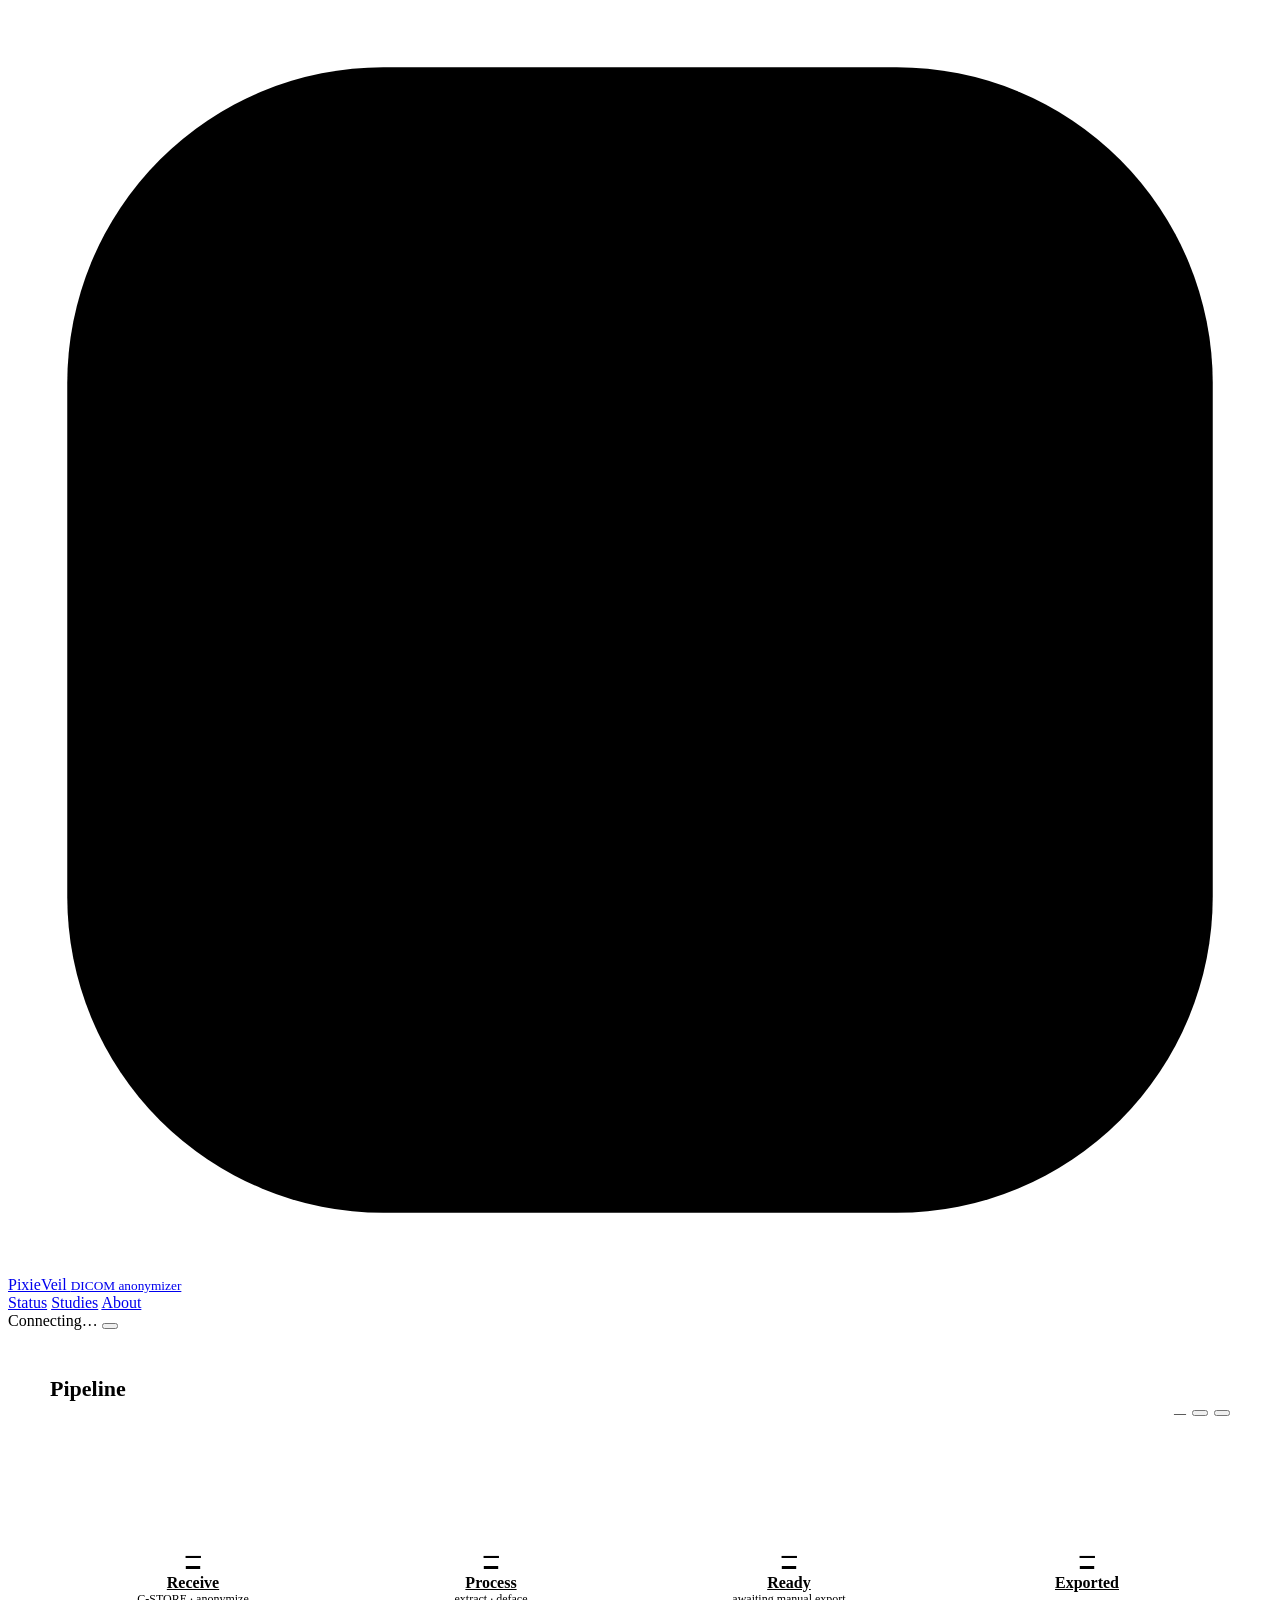
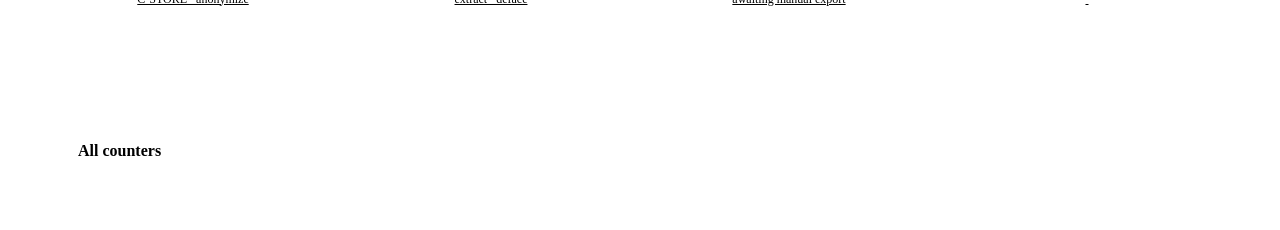
==== pixieveil/dashboard/templates/index.html @ ddfdfcb4 "Flag head studies as defacing_disabled when defacing is off With defacing disabled, head scans were " ====
<!DOCTYPE html>
<html lang="en">
<head>
    <meta charset="UTF-8">
    <meta name="viewport" content="width=device-width, initial-scale=1.0">
    <title>PixieVeil · Status</title>
    <script>
        try { document.documentElement.dataset.theme = localStorage.getItem('pixieveil_theme') || 'dark'; }
        catch (_e) { document.documentElement.dataset.theme = 'dark'; }
    </script>
    <link rel="icon" href="data:image/svg+xml,%3Csvg xmlns='http://www.w3.org/2000/svg' viewBox='0 0 32 32'%3E%3Crect x='1' y='1' width='30' height='30' rx='8' fill='%23151b22' stroke='%233cc8c0' stroke-width='2'/%3E%3Cg fill='%233cc8c0'%3E%3Crect x='8' y='8' width='4' height='4' rx='1'/%3E%3Crect x='14' y='8' width='4' height='4' rx='1' opacity='.6'/%3E%3Crect x='8' y='14' width='4' height='4' rx='1' opacity='.6'/%3E%3Crect x='20' y='8' width='4' height='4' rx='1' opacity='.3'/%3E%3Crect x='14' y='14' width='4' height='4' rx='1' opacity='.3'/%3E%3Crect x='8' y='20' width='4' height='4' rx='1' opacity='.3'/%3E%3C/g%3E%3C/svg%3E">
    <link rel="stylesheet" href="/static/theme.css">
    <style>
        .page { max-width: 1180px; margin: 0 auto; padding: 28px 20px 48px; display: flex; flex-direction: column; gap: 20px; }

        .hero { display: flex; align-items: flex-end; gap: 16px; flex-wrap: wrap; }
        .hero h1 { font-size: 22px; }
        .hero .meta { display: flex; gap: 8px; flex-wrap: wrap; margin-top: 8px; }
        .hero .spacer { flex: 1; }
        .refresh-ctl { display: flex; align-items: center; gap: 6px; color: var(--text-faint); font-size: 12px; }

        /* ------------------------------------------------ pipeline */
        .pipeline { padding: 26px 22px 22px; }
        .stages { display: grid; grid-template-columns: 1fr 56px 1fr 56px 1fr 56px 1fr; align-items: start; }
        .stage {
            display: flex; flex-direction: column; align-items: center; text-align: center; gap: 4px;
            padding: 6px 4px; border-radius: var(--radius); color: inherit;
        }
        a.stage:hover { background: var(--hover); color: inherit; }
        .stage-ring {
            position: relative; width: 52px; height: 52px; margin-bottom: 8px;
            display: grid; place-items: center; border-radius: 50%;
            border: 1.5px solid var(--border-strong); background: var(--raised); color: var(--text-dim);
            transition: border-color 0.3s, color 0.3s, background 0.3s;
        }
        .stage-ring svg { width: 22px; height: 22px; }
        .stage.is-active .stage-ring { border-color: var(--busy); color: var(--busy); background: var(--busy-soft); }
        .stage.is-active .stage-ring::after {
            content: ""; position: absolute; inset: -6px; border-radius: 50%;
            border: 1.5px solid var(--busy); opacity: 0; animation: ripple 1.8s ease-out infinite;
        }
        .stage.tone-ok .stage-ring { border-color: var(--ok); color: var(--ok); background: var(--ok-soft); }
        @keyframes ripple { 0% { opacity: 0.7; transform: scale(0.9); } 100% { opacity: 0; transform: scale(1.35); } }
        .stage-ring { order: 0; } .stage-count { order: 1; } .stage-text { order: 2; } .stage-extra { order: 3; }
        .stage-count { font-size: 30px; font-weight: 650; line-height: 1.1; letter-spacing: -0.02em; }
        .stage-count.zero { color: var(--text-faint); }
        .stage-label { font-weight: 600; }
        .stage-sub { font-size: 12px; color: var(--text-faint); min-height: 18px; }
        .stage-state { font-size: 11.5px; font-weight: 600; color: var(--busy); min-height: 18px; }
        .stage-extra { margin-top: 6px; min-height: 22px; }

        .flow { position: relative; height: 2px; margin-top: 26px; background: var(--border-strong); border-radius: 2px; overflow: hidden; }
        .flow.is-active {
            background: repeating-linear-gradient(90deg, var(--busy) 0 8px, transparent 8px 14px);
            background-size: 28px 2px; animation: flow 0.8s linear infinite;
        }
        @keyframes flow { to { background-position: 28px 0; } }

        /* ------------------------------------------------ callouts */
        .callouts { display: grid; gap: 10px; grid-template-columns: repeat(auto-fit, minmax(260px, 1fr)); }
        .callouts:empty { display: none; }
        a.callout { color: var(--text-dim); transition: transform 0.12s, border-color 0.12s; }
        a.callout:hover { transform: translateY(-1px); border-color: var(--border-strong); color: var(--text-dim); }
        .callout .go { margin-left: auto; align-self: center; opacity: 0.6; }
        .callout.ok svg { color: var(--ok); }

        /* ------------------------------------------------ KPIs */
        .kpis { display: grid; gap: 12px; grid-template-columns: repeat(5, minmax(0, 1fr)); }
        .kpi { padding: 16px 18px; }
        .kpi .k-label { font-size: 12px; font-weight: 600; color: var(--text-dim); }
        .kpi .k-value { font-size: 26px; font-weight: 650; letter-spacing: -0.02em; margin: 6px 0 2px; }
        .kpi .k-sub { font-size: 12px; color: var(--text-faint); white-space: nowrap; overflow: hidden; text-overflow: ellipsis; }
        .kpi.alert .k-value { color: var(--bad); }

        /* ------------------------------------------------ counters drawer */
        details.drawer > summary {
            list-style: none; cursor: pointer; display: flex; align-items: center; gap: 10px;
            padding: 14px 18px; font-weight: 600; color: var(--text-dim);
        }
        details.drawer > summary::-webkit-details-marker { display: none; }
        details.drawer > summary svg { width: 16px; height: 16px; transition: transform 0.15s; }
        details.drawer[open] > summary svg { transform: rotate(90deg); }
        details.drawer > summary:hover { color: var(--text); }
        .details-grid {
            display: grid; gap: 22px 28px; padding: 4px 18px 20px;
            grid-template-columns: repeat(auto-fill, minmax(200px, 1fr));
        }
        .details-grid h4 { font-size: 11px; text-transform: uppercase; letter-spacing: 0.06em; color: var(--text-faint); margin-bottom: 6px; }
        .kv { display: flex; justify-content: space-between; gap: 12px; padding: 5px 0; border-bottom: 1px dashed var(--border); font-size: 13px; }
        .kv:last-child { border-bottom: 0; }
        .kv span:first-child { color: var(--text-dim); }

        @media (max-width: 900px) {
            .kpis { grid-template-columns: repeat(2, minmax(0, 1fr)); }
            .stages { grid-template-columns: 1fr; gap: 6px; }
            .stage { flex-direction: row; text-align: left; gap: 14px; flex-wrap: wrap; }
            .stage-ring { margin: 0; }
            .stage-count { order: 3; margin-left: auto; }
            .flow { width: 2px; height: 16px; margin: 0 0 0 31px; }
            .flow.is-active { background: repeating-linear-gradient(180deg, var(--busy) 0 6px, transparent 6px 10px); background-size: 2px 20px; animation: none; }
            .stage-text { display: flex; flex-direction: column; }
        }
        @media (max-width: 560px) {
            .topbar .brand small, .conn .label { display: none; }
            .topbar { gap: 12px; }
        }
    </style>
</head>
<body>
    <header class="topbar">
        <a class="brand" href="/">
            <svg viewBox="0 0 32 32" aria-hidden="true"><rect x="1.5" y="1.5" width="29" height="29" rx="8" fill="var(--accent-soft)" stroke="var(--accent)" stroke-width="1.5"/><g fill="var(--accent)"><rect x="8" y="8" width="4" height="4" rx="1"/><rect x="14" y="8" width="4" height="4" rx="1" opacity=".6"/><rect x="8" y="14" width="4" height="4" rx="1" opacity=".6"/><rect x="20" y="8" width="4" height="4" rx="1" opacity=".3"/><rect x="14" y="14" width="4" height="4" rx="1" opacity=".3"/><rect x="8" y="20" width="4" height="4" rx="1" opacity=".3"/></g><path d="M8 25.5C14 24 21 18 25 8" stroke="var(--accent)" stroke-width="1.6" fill="none" stroke-linecap="round"/></svg>
            <span>PixieVeil <small>DICOM anonymizer</small></span>
        </a>
        <nav class="nav">
            <a href="/" aria-current="page">Status</a>
            <a href="/studies">Studies<span class="count" id="nav-needs" hidden></span></a>
            <a href="/about">About</a>
        </nav>
        <div class="spacer"></div>
        <span class="conn" id="conn"><span class="dot"></span><span class="label">Connecting…</span></span>
        <button type="button" class="btn btn-ghost btn-icon" data-theme-toggle></button>
    </header>

    <main class="page">
        <section class="hero">
            <div>
                <h1>Pipeline</h1>
                <div class="meta" id="meta"><span class="skeleton" style="width:220px"></span></div>
            </div>
            <div class="spacer"></div>
            <div class="refresh-ctl">
                <span id="updated">—</span>
                <button type="button" class="btn btn-ghost btn-icon btn-sm" id="btn-pause" title="Pause auto-refresh"></button>
                <button type="button" class="btn btn-ghost btn-icon btn-sm" id="btn-refresh" title="Refresh now"></button>
            </div>
        </section>

        <section class="card pipeline" aria-label="Processing pipeline">
            <div class="stages">
                <a class="stage" id="st-receive" href="/studies?filter=progress">
                    <div class="stage-ring" data-icon="inbox"></div>
                    <div class="stage-text">
                        <div class="stage-label">Receive</div>
                        <div class="stage-sub">C-STORE · anonymize</div>
                        <div class="stage-state"></div>
                    </div>
                    <div class="stage-count num">–</div>
                </a>
                <div class="flow" id="fl-1"></div>
                <a class="stage" id="st-process" href="/studies?filter=progress">
                    <div class="stage-ring" data-icon="redo"></div>
                    <div class="stage-text">
                        <div class="stage-label">Process</div>
                        <div class="stage-sub">extract · deface</div>
                        <div class="stage-state"></div>
                    </div>
                    <div class="stage-count num">–</div>
                    <div class="stage-extra"></div>
                </a>
                <div class="flow" id="fl-2"></div>
                <a class="stage" id="st-ready" href="/studies?filter=ready">
                    <div class="stage-ring" data-icon="check"></div>
                    <div class="stage-text">
                        <div class="stage-label">Ready</div>
                        <div class="stage-sub">awaiting manual export</div>
                        <div class="stage-state"></div>
                    </div>
                    <div class="stage-count num">–</div>
                </a>
                <div class="flow" id="fl-3"></div>
                <a class="stage" id="st-exported" href="/studies?filter=exported">
                    <div class="stage-ring" data-icon="send"></div>
                    <div class="stage-text">
                        <div class="stage-label">Exported</div>
                        <div class="stage-sub">&nbsp;</div>
                        <div class="stage-state"></div>
                    </div>
                    <div class="stage-count num">–</div>
                </a>
            </div>
        </section>

        <section class="callouts" id="callouts" aria-live="polite"></section>

        <section class="kpis" id="kpis"></section>

        <details class="card drawer" id="drawer">
            <summary><span data-icon="chevron"></span>All counters</summary>
            <div class="details-grid" id="details"></div>
        </details>
    </main>

    <script src="/static/common.js"></script>
    <script>
        'use strict';
        const { esc, fmtInt, icon } = PV;
        let lastOk = 0;
        let tick = 0;
        let studies = null;

        document.querySelectorAll('[data-icon]').forEach(el => { el.innerHTML = icon(el.dataset.icon); });
        document.getElementById('btn-refresh').innerHTML = icon('refresh');

        function setStage(id, { count, active, sub, state, tone, extra }) {
            const el = document.getElementById(id);
            el.classList.toggle('is-active', !!active);
            el.classList.toggle('tone-ok', tone === 'ok' && !active);
            const c = el.querySelector('.stage-count');
            c.textContent = fmtInt(count);
            c.classList.toggle('zero', !count);
            if (sub !== undefined) el.querySelector('.stage-sub').textContent = sub;
            el.querySelector('.stage-state').textContent = active ? (state || 'working…') : '';
            const ex = el.querySelector('.stage-extra');
            if (ex) ex.innerHTML = extra || '';
        }

        function renderPipeline(data) {
            const a = data.pipeline.active || {};
            const sc = data.pipeline.status_counts || {};
            const caps = data.capabilities || {};
            setStage('st-receive', { count: sc.receiving, active: a.receiving, state: 'receiving images' });
            setStage('st-process', {
                count: (sc.complete || 0) + (sc.defacing || 0),
                active: a.waiting || a.defacing,
                state: a.defacing ? 'defacing' : 'extracting',
                sub: data.defacing_enabled ? 'extract · deface' : 'extract · defacing off',
                extra: (sc.defacing_failed
                    ? `<span class="pill bad">${sc.defacing_failed} deface failed</span>` : '')
                    + (sc.defacing_disabled
                    ? `<span class="pill bad">${sc.defacing_disabled} defacing disabled</span>` : ''),
            });
            setStage('st-ready', { count: sc.ready, tone: sc.ready ? 'ok' : '' });
            const targets = [caps.dicom && 'DICOM', caps.http && 'HTTP'].filter(Boolean);
            setStage('st-exported', {
                count: sc.archived, active: a.exporting, state: 'sending',
                sub: targets.length ? `via ${targets.join(' · ')}` : 'no export target set',
            });
            document.getElementById('fl-1').classList.toggle('is-active', !!a.receiving);
            document.getElementById('fl-2').classList.toggle('is-active', !!(a.waiting || a.defacing));
            document.getElementById('fl-3').classList.toggle('is-active', !!a.exporting);

            const meta = document.getElementById('meta');
            meta.innerHTML = [
                `<span class="pill ok">Running · up ${esc(PV.fmtDuration(data.uptime_s))}</span>`,
                data.defacing_enabled
                    ? '<span class="pill plain">Defacing on</span>'
                    : '<span class="pill plain dim">Defacing off</span>',
                caps.dicom ? '<span class="pill plain">DICOM export</span>' : '',
                caps.http ? '<span class="pill plain">HTTP export</span>' : '',
            ].join('');
        }

        function renderKpis(kpis) {
            document.getElementById('kpis').innerHTML = kpis.map(k => `
                <div class="card kpi ${k.alert ? 'alert' : ''}">
                    <div class="k-label">${esc(k.label)}</div>
                    <div class="k-value num">${esc(fmtInt(k.value))}</div>
                    <div class="k-sub" title="${esc(k.sub)}">${esc(k.sub)}</div>
                </div>`).join('');
        }

        function renderDetails(groups) {
            document.getElementById('details').innerHTML = groups.map(g => `
                <div>
                    <h4>${esc(g.title)}</h4>
                    ${g.rows.map(([label, value]) =>
                        `<div class="kv"><span>${esc(label)}</span><span class="num">${esc(fmtInt(value))}</span></div>`
                    ).join('')}
                </div>`).join('');
        }

        function renderCallouts(stats) {
            const host = document.getElementById('callouts');
            const sc = (stats && stats.pipeline.status_counts) || {};
            const items = [];
            if (studies) {
                const needs = studies.filter(PV.needsInput).length;
                const nav = document.getElementById('nav-needs');
                nav.hidden = !needs;
                nav.textContent = needs;
                if (needs) {
                    items.push({ tone: 'warn', icon: 'edit', href: '/studies?filter=needs',
                        html: `<strong>${needs} ${needs === 1 ? 'study needs' : 'studies need'} data entry</strong><br>
                               Image quality, weight, indication or scanner ID still missing.` });
                }
            }
            if (sc.defacing_failed) {
                items.push({ tone: 'bad', icon: 'alert', href: '/studies?filter=failed',
                    html: `<strong>${sc.defacing_failed} defacing failed</strong><br>
                           Export is blocked; a restart retries the undefaced series.` });
            }
            if (sc.defacing_disabled) {
                items.push({ tone: 'bad', icon: 'alert', href: '/studies?filter=failed',
                    html: `<strong>${sc.defacing_disabled} head ${sc.defacing_disabled === 1 ? 'study' : 'studies'} not defaced (defacing disabled)</strong><br>
                           Export is blocked; enable defacing and restart to process them.` });
            }
            if (sc.ready) {
                items.push({ tone: '', icon: 'send', href: '/studies?filter=ready',
                    html: `<strong>${sc.ready} ready to export</strong><br>Nothing is sent automatically — review and send from Studies.` });
            }
            if (stats && !stats.capabilities.dicom && !stats.capabilities.http) {
                items.push({ tone: 'info', icon: 'info', href: null,
                    html: '<strong>No export target configured</strong><br>Set <span class="mono">remote_storage.dicom</span> or <span class="mono">.http</span> in settings.yaml.' });
            }
            if (!items.length && studies) {
                items.push({ tone: 'ok', icon: 'check', href: null,
                    html: '<strong>All clear</strong><br>No studies waiting on you.' });
            }
            host.innerHTML = items.map(it => {
                const tag = it.href ? 'a' : 'div';
                const href = it.href ? ` href="${it.href}"` : '';
                const go = it.href ? `<span class="go">${icon('chevron')}</span>` : '';
                return `<${tag} class="callout ${it.tone}"${href}>${icon(it.icon)}<div>${it.html}</div>${go}</${tag}>`;
            }).join('');
        }

        let lastStats = null;
        async function refresh() {
            try {
                const [stats, list] = await Promise.all([
                    PV.api('/stats'),
                    // The study list reads every exam sidecar — refresh it
                    // every third tick (15 s) instead of every 5 s.
                    tick % 3 === 0 ? PV.api('/api/studies') : Promise.resolve(null),
                ]);
                tick++;
                if (list) studies = list.studies || [];
                lastStats = stats;
                lastOk = Date.now();
                PV.setConn(true);
                renderPipeline(stats);
                renderKpis(stats.kpis);
                renderDetails(stats.details);
                renderCallouts(stats);
            } catch (err) {
                console.error(err);
                PV.setConn(false);
            }
            updateAgo();
        }

        function updateAgo() {
            document.getElementById('updated').textContent = lastOk ? `Updated ${PV.fmtAgo(Date.now() - lastOk)}` : '—';
        }
        setInterval(updateAgo, 1000);

        const poller = PV.poll(refresh, 5000);
        const pauseBtn = document.getElementById('btn-pause');
        const drawPause = () => {
            pauseBtn.innerHTML = icon(poller.paused ? 'play' : 'pause');
            pauseBtn.title = poller.paused ? 'Resume auto-refresh' : 'Pause auto-refresh';
        };
        drawPause();
        pauseBtn.addEventListener('click', () => { poller.paused ? poller.resume() : poller.pause(); drawPause(); });
        document.getElementById('btn-refresh').addEventListener('click', () => { tick = 0; poller.now(); });

        // Remember whether the counters drawer was left open.
        const drawer = document.getElementById('drawer');
        try { drawer.open = localStorage.getItem('pixieveil_drawer') === '1'; } catch (_e) { /* ignore */ }
        drawer.addEventListener('toggle', () => {
            try { localStorage.setItem('pixieveil_drawer', drawer.open ? '1' : '0'); } catch (_e) { /* ignore */ }
        });
    </script>
</body>
</html>
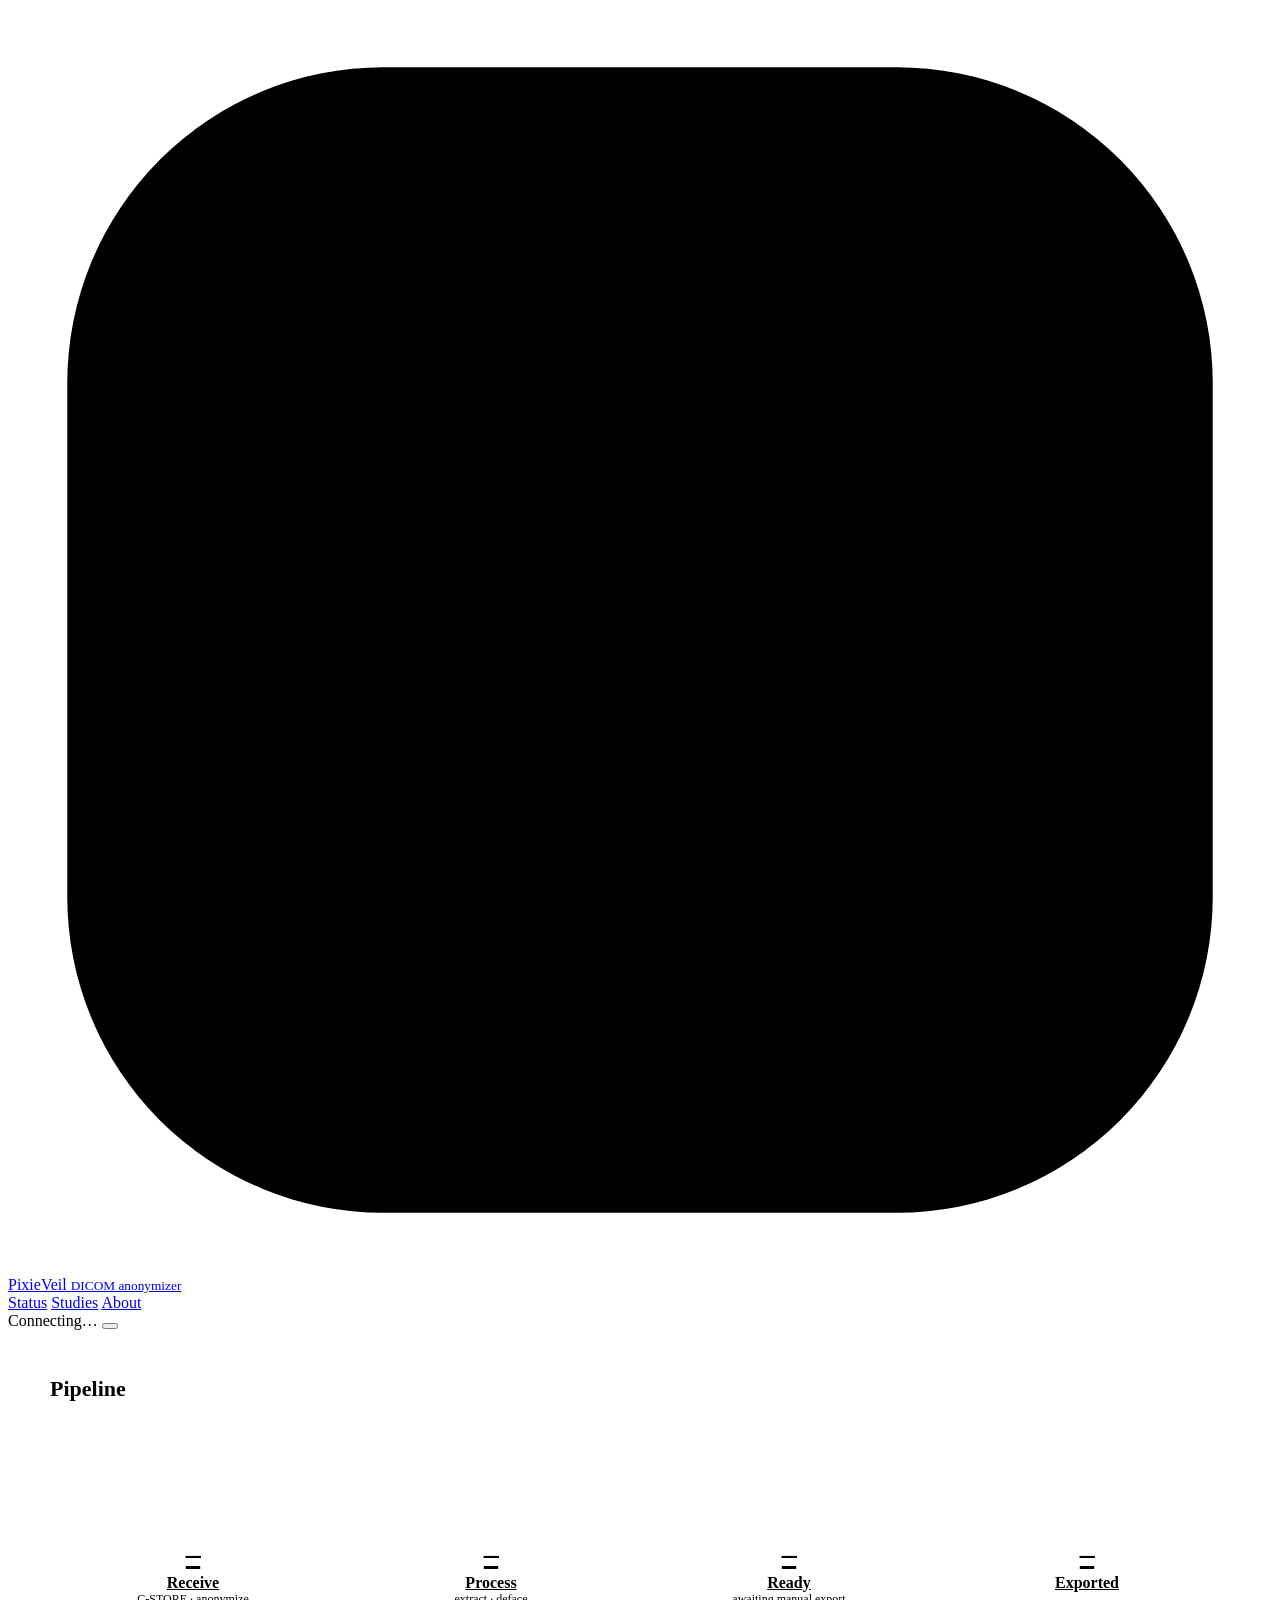
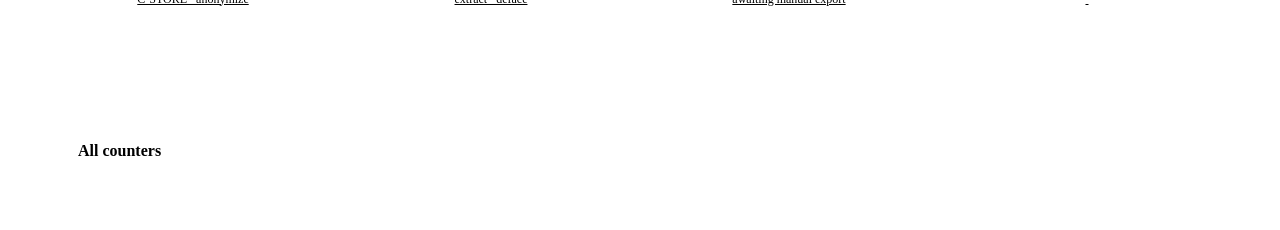
==== commit a03e6839: "Dashboard: drop manual refresh controls now that updates are live Remove the "Updated Xs ago" timest" ====
--- a/pixieveil/dashboard/templates/index.html
+++ b/pixieveil/dashboard/templates/index.html
@@ -17,7 +17,6 @@
         .hero h1 { font-size: 22px; }
         .hero .meta { display: flex; gap: 8px; flex-wrap: wrap; margin-top: 8px; }
         .hero .spacer { flex: 1; }
-        .refresh-ctl { display: flex; align-items: center; gap: 6px; color: var(--text-faint); font-size: 12px; }
 
         /* ------------------------------------------------ pipeline */
         .pipeline { padding: 26px 22px 22px; }
@@ -127,12 +126,6 @@
             <div>
                 <h1>Pipeline</h1>
                 <div class="meta" id="meta"><span class="skeleton" style="width:220px"></span></div>
-            </div>
-            <div class="spacer"></div>
-            <div class="refresh-ctl">
-                <span id="updated">—</span>
-                <button type="button" class="btn btn-ghost btn-icon btn-sm" id="btn-pause" title="Pause auto-refresh"></button>
-                <button type="button" class="btn btn-ghost btn-icon btn-sm" id="btn-refresh" title="Refresh now"></button>
             </div>
         </section>
 
@@ -195,12 +188,11 @@
     <script>
         'use strict';
         const { esc, fmtInt, icon } = PV;
-        let lastOk = 0;
         let tick = 0;
+        let live = null;   // PV.live() handle, set below
         let studies = null;
 
         document.querySelectorAll('[data-icon]').forEach(el => { el.innerHTML = icon(el.dataset.icon); });
-        document.getElementById('btn-refresh').innerHTML = icon('refresh');
 
         function setStage(id, { count, active, sub, state, tone, extra }) {
             const el = document.getElementById(id);
@@ -231,7 +223,7 @@
                     ? `<span class="pill bad">${sc.defacing_disabled} defacing disabled</span>` : ''),
             });
             setStage('st-ready', { count: sc.ready, tone: sc.ready ? 'ok' : '' });
-            const targets = [caps.dicom && 'DICOM', caps.http && 'HTTP'].filter(Boolean);
+            const targets = [caps.dicom && 'DICOM', caps.http && 'HTTP', caps.rhythm && 'RHYTHM'].filter(Boolean);
             setStage('st-exported', {
                 count: sc.archived, active: a.exporting, state: 'sending',
                 sub: targets.length ? `via ${targets.join(' · ')}` : 'no export target set',
@@ -248,6 +240,7 @@
                     : '<span class="pill plain dim">Defacing off</span>',
                 caps.dicom ? '<span class="pill plain">DICOM export</span>' : '',
                 caps.http ? '<span class="pill plain">HTTP export</span>' : '',
+                caps.rhythm ? '<span class="pill plain">RHYTHM export</span>' : '',
             ].join('');
         }
 
@@ -299,7 +292,7 @@
                 items.push({ tone: '', icon: 'send', href: '/studies?filter=ready',
                     html: `<strong>${sc.ready} ready to export</strong><br>Nothing is sent automatically — review and send from Studies.` });
             }
-            if (stats && !stats.capabilities.dicom && !stats.capabilities.http) {
+            if (stats && !stats.capabilities.dicom && !stats.capabilities.http && !stats.capabilities.rhythm) {
                 items.push({ tone: 'info', icon: 'info', href: null,
                     html: '<strong>No export target configured</strong><br>Set <span class="mono">remote_storage.dicom</span> or <span class="mono">.http</span> in settings.yaml.' });
             }
@@ -316,19 +309,21 @@
         }
 
         let lastStats = null;
-        async function refresh() {
+        // withStudies: also refetch the study list. It reads every exam
+        // sidecar, so plain polls only do it every third tick; live
+        // study/exam events always do.
+        async function refresh(withStudies) {
             try {
                 const [stats, list] = await Promise.all([
                     PV.api('/stats'),
-                    // The study list reads every exam sidecar — refresh it
-                    // every third tick (15 s) instead of every 5 s.
-                    tick % 3 === 0 ? PV.api('/api/studies') : Promise.resolve(null),
+                    withStudies || tick % 3 === 0 ? PV.api('/api/studies') : Promise.resolve(null),
                 ]);
                 tick++;
                 if (list) studies = list.studies || [];
                 lastStats = stats;
-                lastOk = Date.now();
-                PV.setConn(true);
+                // With SSE the stream owns the indicator; plain polling only
+                // claims "connected" when there's no live stream at all.
+                if (!live) PV.setConn(true);
                 renderPipeline(stats);
                 renderKpis(stats.kpis);
                 renderDetails(stats.details);
@@ -337,23 +332,21 @@
                 console.error(err);
                 PV.setConn(false);
             }
-            updateAgo();
-        }
-
-        function updateAgo() {
-            document.getElementById('updated').textContent = lastOk ? `Updated ${PV.fmtAgo(Date.now() - lastOk)}` : '—';
-        }
-        setInterval(updateAgo, 1000);
-
-        const poller = PV.poll(refresh, 5000);
-        const pauseBtn = document.getElementById('btn-pause');
-        const drawPause = () => {
-            pauseBtn.innerHTML = icon(poller.paused ? 'play' : 'pause');
-            pauseBtn.title = poller.paused ? 'Resume auto-refresh' : 'Pause auto-refresh';
-        };
-        drawPause();
-        pauseBtn.addEventListener('click', () => { poller.paused ? poller.resume() : poller.pause(); drawPause(); });
-        document.getElementById('btn-refresh').addEventListener('click', () => { tick = 0; poller.now(); });
+        }
+
+        const poller = PV.poll(() => refresh(false), 5000);
+        // Live updates: any study/counter change triggers one debounced
+        // refresh; polling drops to a 60 s safety net while connected.
+        let needStudies = false;
+        const flush = PV.debounce(() => { const w = needStudies; needStudies = false; refresh(w); }, 400);
+        const liveRefresh = withStudies => { needStudies = needStudies || withStudies; flush(); };
+        live = PV.live({
+            study: () => liveRefresh(true),
+            exam: () => liveRefresh(true),
+            counters: () => liveRefresh(false),
+            resync: () => liveRefresh(true),
+            state: ok => { poller.slow(ok); PV.setConn(ok, ok ? 'Live' : 'Reconnecting…'); if (ok) liveRefresh(true); },
+        });
 
         // Remember whether the counters drawer was left open.
         const drawer = document.getElementById('drawer');
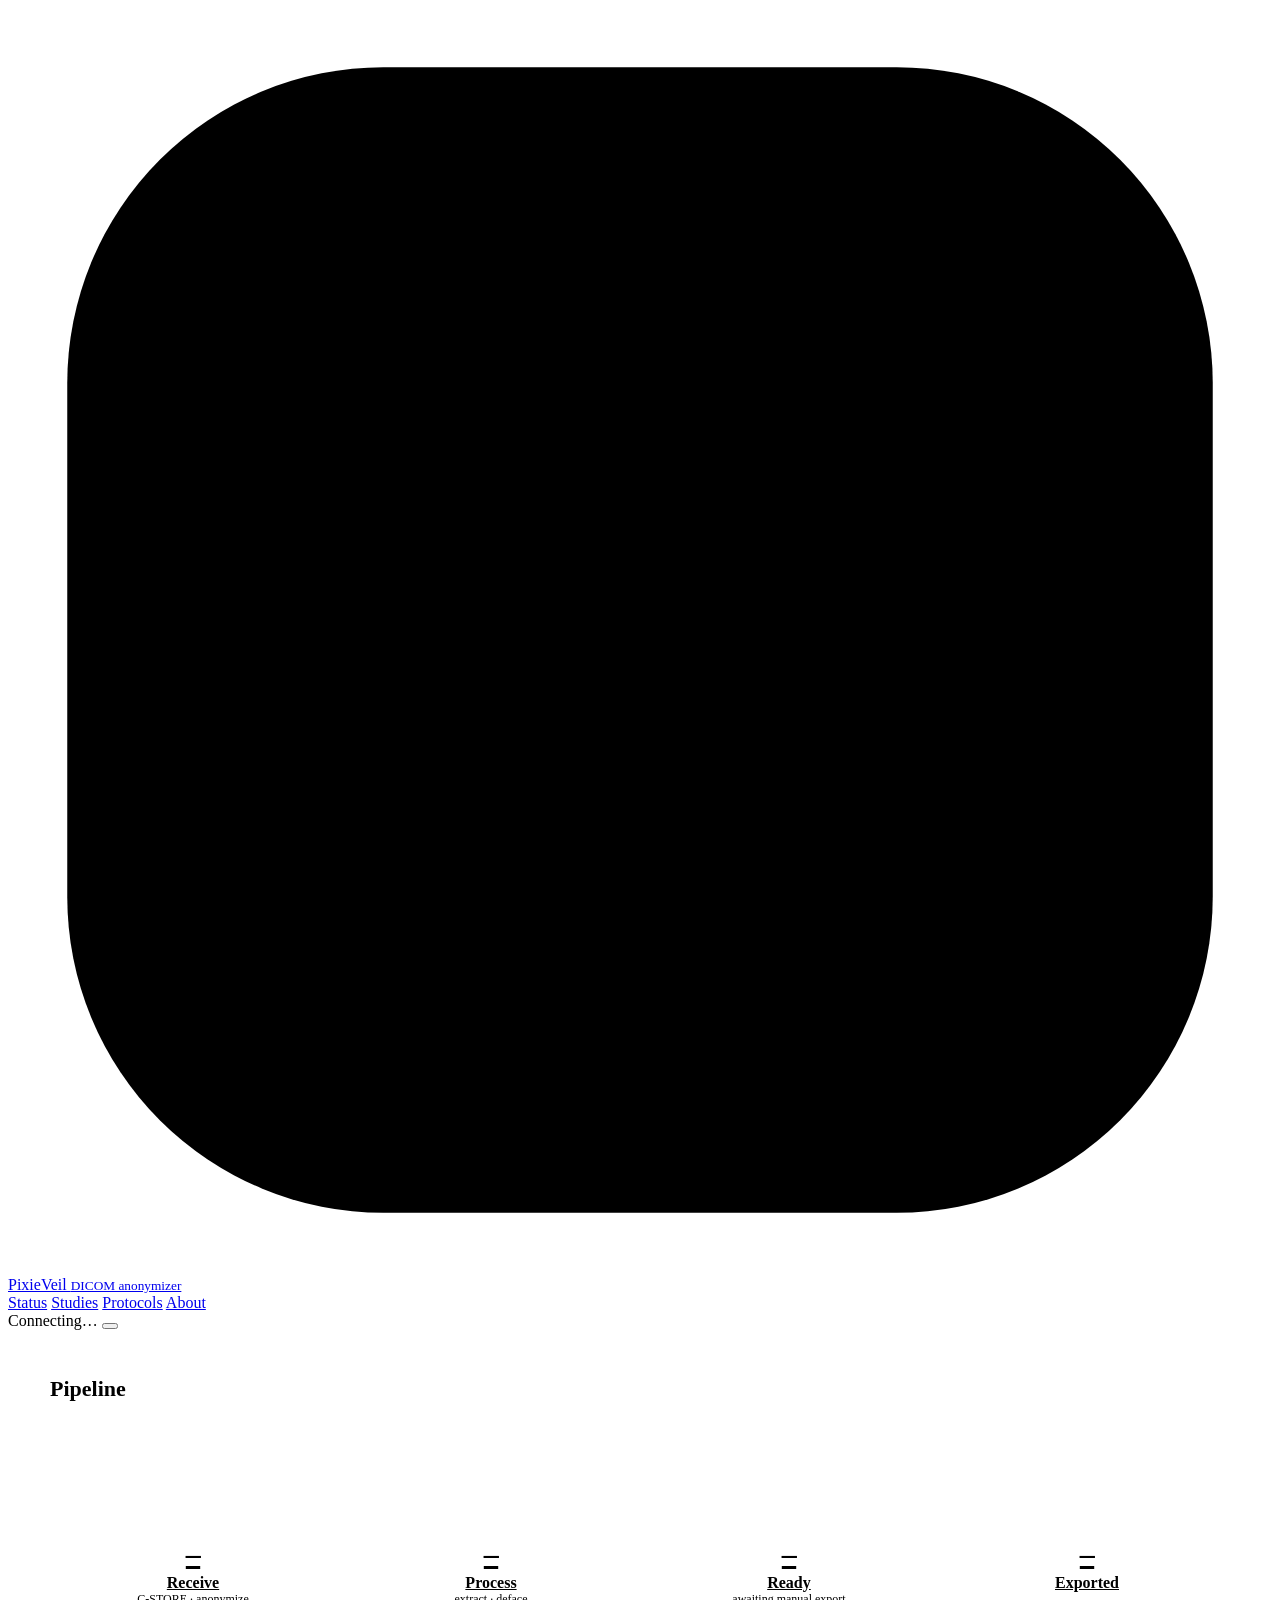
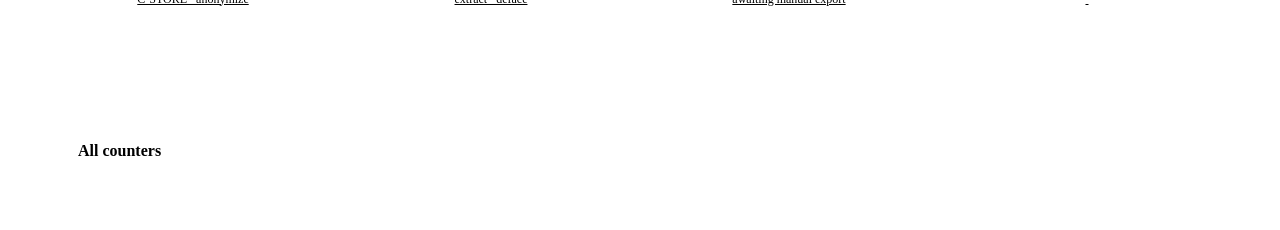
==== commit b2a302fc: "Protocols page: per-scanner protocol catalog with RHYTHM mapping Replace the three hand-edited looku" ====
--- a/pixieveil/dashboard/templates/index.html
+++ b/pixieveil/dashboard/templates/index.html
@@ -114,6 +114,7 @@
         <nav class="nav">
             <a href="/" aria-current="page">Status</a>
             <a href="/studies">Studies<span class="count" id="nav-needs" hidden></span></a>
+            <a href="/protocols">Protocols</a>
             <a href="/about">About</a>
         </nav>
         <div class="spacer"></div>
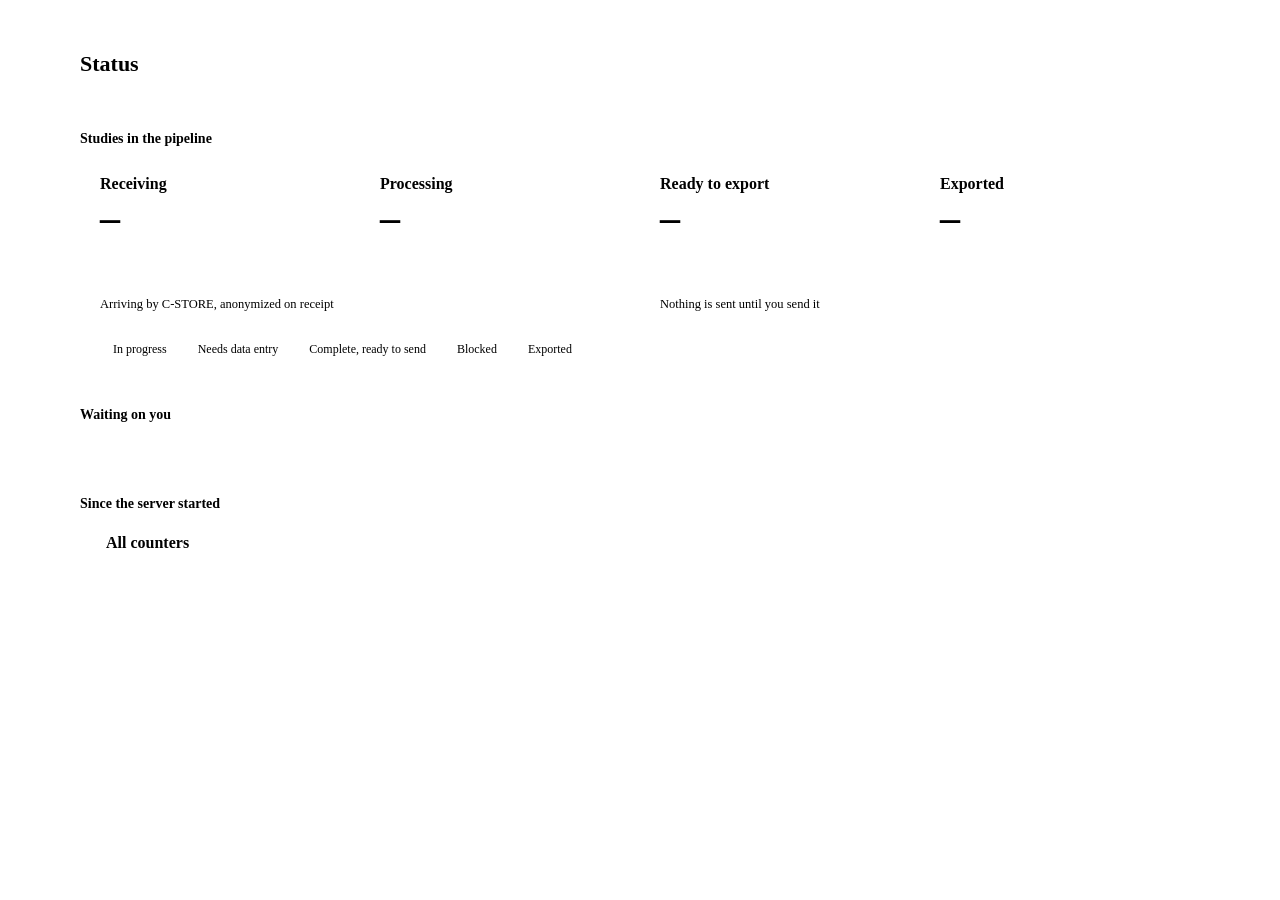
==== commit a701a810: "Cleanup: shared page shell, whitespace and unused imports - Add dashboard/shell.py: one render() for" ====
--- a/pixieveil/dashboard/templates/index.html
+++ b/pixieveil/dashboard/templates/index.html
@@ -1,318 +1,324 @@
 <!DOCTYPE html>
 <html lang="en">
 <head>
-    <meta charset="UTF-8">
-    <meta name="viewport" content="width=device-width, initial-scale=1.0">
-    <title>PixieVeil · Status</title>
-    <script>
-        try { document.documentElement.dataset.theme = localStorage.getItem('pixieveil_theme') || 'dark'; }
-        catch (_e) { document.documentElement.dataset.theme = 'dark'; }
-    </script>
-    <link rel="icon" href="data:image/svg+xml,%3Csvg xmlns='http://www.w3.org/2000/svg' viewBox='0 0 32 32'%3E%3Crect x='1' y='1' width='30' height='30' rx='8' fill='%23151b22' stroke='%233cc8c0' stroke-width='2'/%3E%3Cg fill='%233cc8c0'%3E%3Crect x='8' y='8' width='4' height='4' rx='1'/%3E%3Crect x='14' y='8' width='4' height='4' rx='1' opacity='.6'/%3E%3Crect x='8' y='14' width='4' height='4' rx='1' opacity='.6'/%3E%3Crect x='20' y='8' width='4' height='4' rx='1' opacity='.3'/%3E%3Crect x='14' y='14' width='4' height='4' rx='1' opacity='.3'/%3E%3Crect x='8' y='20' width='4' height='4' rx='1' opacity='.3'/%3E%3C/g%3E%3C/svg%3E">
-    <link rel="stylesheet" href="/static/theme.css">
+    <!--pv:head-->
+    <title>Status – PixieVeil</title>
     <style>
-        .page { max-width: 1180px; margin: 0 auto; padding: 28px 20px 48px; display: flex; flex-direction: column; gap: 20px; }
-
-        .hero { display: flex; align-items: flex-end; gap: 16px; flex-wrap: wrap; }
-        .hero h1 { font-size: 22px; }
-        .hero .meta { display: flex; gap: 8px; flex-wrap: wrap; margin-top: 8px; }
-        .hero .spacer { flex: 1; }
-
-        /* ------------------------------------------------ pipeline */
-        .pipeline { padding: 26px 22px 22px; }
-        .stages { display: grid; grid-template-columns: 1fr 56px 1fr 56px 1fr 56px 1fr; align-items: start; }
-        .stage {
-            display: flex; flex-direction: column; align-items: center; text-align: center; gap: 4px;
-            padding: 6px 4px; border-radius: var(--radius); color: inherit;
-        }
-        a.stage:hover { background: var(--hover); color: inherit; }
-        .stage-ring {
-            position: relative; width: 52px; height: 52px; margin-bottom: 8px;
-            display: grid; place-items: center; border-radius: 50%;
-            border: 1.5px solid var(--border-strong); background: var(--raised); color: var(--text-dim);
-            transition: border-color 0.3s, color 0.3s, background 0.3s;
-        }
-        .stage-ring svg { width: 22px; height: 22px; }
-        .stage.is-active .stage-ring { border-color: var(--busy); color: var(--busy); background: var(--busy-soft); }
-        .stage.is-active .stage-ring::after {
-            content: ""; position: absolute; inset: -6px; border-radius: 50%;
-            border: 1.5px solid var(--busy); opacity: 0; animation: ripple 1.8s ease-out infinite;
-        }
-        .stage.tone-ok .stage-ring { border-color: var(--ok); color: var(--ok); background: var(--ok-soft); }
-        @keyframes ripple { 0% { opacity: 0.7; transform: scale(0.9); } 100% { opacity: 0; transform: scale(1.35); } }
-        .stage-ring { order: 0; } .stage-count { order: 1; } .stage-text { order: 2; } .stage-extra { order: 3; }
-        .stage-count { font-size: 30px; font-weight: 650; line-height: 1.1; letter-spacing: -0.02em; }
+        .page { max-width: 1120px; margin: 0 auto; padding: 28px 20px 56px; display: flex; flex-direction: column; gap: 28px; }
+
+        .page-head { display: flex; align-items: baseline; gap: 12px 20px; flex-wrap: wrap; }
+        .page-head h1 { font-size: 22px; }
+        .page-head .meta { display: flex; gap: 6px 18px; flex-wrap: wrap; color: var(--text-dim); font-size: 13px; }
+        .page-head .meta .on { color: var(--ok); font-weight: 600; }
+        .page-head .meta .off { color: var(--text-faint); }
+        h2.section { font-size: 14px; font-weight: 650; margin-bottom: 10px; }
+
+        /* ------------------------------------------------ the strip
+           One column per pipeline stage, one slice per study. A slice is a
+           link to that study, coloured by what it is waiting on. */
+        .strip { display: grid; grid-template-columns: repeat(4, minmax(0, 1fr)); }
+        .stage { padding: 18px 20px 16px; border-left: 1px solid var(--border); min-width: 0; }
+        .stage:first-child { border-left: 0; }
+        .stage-name { font-weight: 600; color: var(--text-dim); display: flex; align-items: center; gap: 8px; }
+        .stage-name .now { font-size: 12px; font-weight: 600; color: var(--busy); }
+        .stage-count { font-size: 40px; font-weight: 600; line-height: 1.15; letter-spacing: -0.02em; margin-top: 2px; }
         .stage-count.zero { color: var(--text-faint); }
-        .stage-label { font-weight: 600; }
-        .stage-sub { font-size: 12px; color: var(--text-faint); min-height: 18px; }
-        .stage-state { font-size: 11.5px; font-weight: 600; color: var(--busy); min-height: 18px; }
-        .stage-extra { margin-top: 6px; min-height: 22px; }
-
-        .flow { position: relative; height: 2px; margin-top: 26px; background: var(--border-strong); border-radius: 2px; overflow: hidden; }
-        .flow.is-active {
-            background: repeating-linear-gradient(90deg, var(--busy) 0 8px, transparent 8px 14px);
-            background-size: 28px 2px; animation: flow 0.8s linear infinite;
-        }
-        @keyframes flow { to { background-position: 28px 0; } }
-
-        /* ------------------------------------------------ callouts */
-        .callouts { display: grid; gap: 10px; grid-template-columns: repeat(auto-fit, minmax(260px, 1fr)); }
-        .callouts:empty { display: none; }
-        a.callout { color: var(--text-dim); transition: transform 0.12s, border-color 0.12s; }
-        a.callout:hover { transform: translateY(-1px); border-color: var(--border-strong); color: var(--text-dim); }
-        .callout .go { margin-left: auto; align-self: center; opacity: 0.6; }
-        .callout.ok svg { color: var(--ok); }
-
-        /* ------------------------------------------------ KPIs */
-        .kpis { display: grid; gap: 12px; grid-template-columns: repeat(5, minmax(0, 1fr)); }
-        .kpi { padding: 16px 18px; }
-        .kpi .k-label { font-size: 12px; font-weight: 600; color: var(--text-dim); }
-        .kpi .k-value { font-size: 26px; font-weight: 650; letter-spacing: -0.02em; margin: 6px 0 2px; }
-        .kpi .k-sub { font-size: 12px; color: var(--text-faint); white-space: nowrap; overflow: hidden; text-overflow: ellipsis; }
-        .kpi.alert .k-value { color: var(--bad); }
-
-        /* ------------------------------------------------ counters drawer */
+        .stage-note { font-size: 12.5px; color: var(--text-faint); min-height: 19px; }
+        .stage-note a { color: inherit; text-decoration: underline; text-underline-offset: 2px; }
+        .stage-note a:hover { color: var(--text); }
+
+        .slices { display: flex; flex-wrap: wrap; gap: 3px; margin: 14px 0 12px; min-height: 30px; align-content: flex-start; }
+        .slice {
+            width: 9px; height: 30px; border-radius: 1px; flex: none;
+            background: var(--border-strong);
+        }
+        a.slice:hover, a.slice:focus-visible { outline: 2px solid var(--text); outline-offset: 1px; }
+        .slice.ok { background: var(--ok); }
+        .slice.warn { background: var(--warn); }
+        .slice.bad { background: var(--bad); }
+        .slice.busy { background: var(--busy); animation: breathe 1.6s ease-in-out infinite; }
+        .slice.done { background: var(--border-strong); }
+        .slices .more { align-self: center; margin-left: 4px; font-size: 12px; color: var(--text-faint); }
+        .slices .none { align-self: center; font-size: 12.5px; color: var(--text-faint); }
+        @keyframes breathe { 50% { opacity: 0.4; } }
+
+        .legend { display: flex; gap: 6px 18px; flex-wrap: wrap; padding: 10px 20px; border-top: 1px solid var(--border); font-size: 12px; color: var(--text-dim); }
+        .legend span { display: inline-flex; align-items: center; gap: 6px; }
+        .legend i { width: 7px; height: 12px; border-radius: 1px; background: var(--border-strong); }
+        .legend .ok { background: var(--ok); } .legend .warn { background: var(--warn); }
+        .legend .bad { background: var(--bad); } .legend .busy { background: var(--busy); }
+
+        /* ------------------------------------------------ to do */
+        .todo { list-style: none; margin: 0; padding: 0; }
+        .todo li { border-top: 1px solid var(--border); }
+        .todo li:first-child { border-top: 0; }
+        .todo .item { display: grid; grid-template-columns: 4px minmax(0, 1fr) auto; gap: 14px; align-items: center; padding: 12px 18px 12px 0; color: inherit; }
+        .todo a.item:hover { background: var(--raised); color: inherit; }
+        .todo .bar { align-self: stretch; background: var(--border-strong); }
+        .todo .warn .bar { background: var(--warn); } .todo .bad .bar { background: var(--bad); }
+        .todo .ok .bar { background: var(--ok); } .todo .info .bar { background: var(--busy); }
+        .todo strong { display: block; font-weight: 600; }
+        .todo .why { color: var(--text-dim); font-size: 13px; }
+        .todo .go { color: var(--accent); font-weight: 550; white-space: nowrap; }
+
+        /* ------------------------------------------------ figures */
+        .figures { display: grid; grid-template-columns: repeat(5, minmax(0, 1fr)); }
+        .figure { padding: 14px 18px; border-left: 1px solid var(--border); min-width: 0; }
+        .figure:first-child { border-left: 0; }
+        .figure .f-label { font-size: 12.5px; color: var(--text-dim); }
+        .figure .f-value { font-size: 22px; font-weight: 600; letter-spacing: -0.01em; margin: 2px 0; }
+        .figure .f-sub { font-size: 12px; color: var(--text-faint); white-space: nowrap; overflow: hidden; text-overflow: ellipsis; }
+        .figure.alert .f-value { color: var(--bad); }
+
         details.drawer > summary {
-            list-style: none; cursor: pointer; display: flex; align-items: center; gap: 10px;
-            padding: 14px 18px; font-weight: 600; color: var(--text-dim);
+            list-style: none; cursor: pointer; display: flex; align-items: center; gap: 8px;
+            padding: 12px 18px; font-weight: 550; color: var(--text-dim); border-top: 1px solid var(--border);
         }
         details.drawer > summary::-webkit-details-marker { display: none; }
-        details.drawer > summary svg { width: 16px; height: 16px; transition: transform 0.15s; }
+        details.drawer > summary svg { width: 15px; height: 15px; transition: transform 0.15s; }
         details.drawer[open] > summary svg { transform: rotate(90deg); }
         details.drawer > summary:hover { color: var(--text); }
-        .details-grid {
-            display: grid; gap: 22px 28px; padding: 4px 18px 20px;
-            grid-template-columns: repeat(auto-fill, minmax(200px, 1fr));
-        }
-        .details-grid h4 { font-size: 11px; text-transform: uppercase; letter-spacing: 0.06em; color: var(--text-faint); margin-bottom: 6px; }
-        .kv { display: flex; justify-content: space-between; gap: 12px; padding: 5px 0; border-bottom: 1px dashed var(--border); font-size: 13px; }
-        .kv:last-child { border-bottom: 0; }
-        .kv span:first-child { color: var(--text-dim); }
-
-        @media (max-width: 900px) {
-            .kpis { grid-template-columns: repeat(2, minmax(0, 1fr)); }
-            .stages { grid-template-columns: 1fr; gap: 6px; }
-            .stage { flex-direction: row; text-align: left; gap: 14px; flex-wrap: wrap; }
-            .stage-ring { margin: 0; }
-            .stage-count { order: 3; margin-left: auto; }
-            .flow { width: 2px; height: 16px; margin: 0 0 0 31px; }
-            .flow.is-active { background: repeating-linear-gradient(180deg, var(--busy) 0 6px, transparent 6px 10px); background-size: 2px 20px; animation: none; }
-            .stage-text { display: flex; flex-direction: column; }
-        }
-        @media (max-width: 560px) {
-            .topbar .brand small, .conn .label { display: none; }
-            .topbar { gap: 12px; }
+        .details-grid { display: grid; gap: 20px 32px; padding: 6px 18px 18px; grid-template-columns: repeat(auto-fill, minmax(210px, 1fr)); }
+        .details-grid h3 { font-size: 13px; font-weight: 650; margin-bottom: 2px; }
+        .details-grid .facts { font-size: 13px; }
+
+        @media (max-width: 860px) {
+            .strip { grid-template-columns: 1fr 1fr; }
+            .stage:nth-child(3) { border-left: 0; }
+            .stage:nth-child(n+3) { border-top: 1px solid var(--border); }
+            .figures { grid-template-columns: 1fr 1fr; }
+            .figure { border-left: 0; border-top: 1px solid var(--border); }
+            .figure:nth-child(-n+2) { border-top: 0; }
+            .figure:nth-child(even) { border-left: 1px solid var(--border); }
+        }
+        @media (max-width: 520px) {
+            .page { padding: 20px 16px 40px; }
+            .strip { grid-template-columns: 1fr; }
+            .stage { border-left: 0; border-top: 1px solid var(--border); }
+            .stage:first-child { border-top: 0; }
+            .todo .item { grid-template-columns: 4px minmax(0, 1fr); }
+            .todo .go { grid-column: 2; }
+            .todo .bar { grid-row: 1 / span 2; }
         }
     </style>
 </head>
 <body>
-    <header class="topbar">
-        <a class="brand" href="/">
-            <svg viewBox="0 0 32 32" aria-hidden="true"><rect x="1.5" y="1.5" width="29" height="29" rx="8" fill="var(--accent-soft)" stroke="var(--accent)" stroke-width="1.5"/><g fill="var(--accent)"><rect x="8" y="8" width="4" height="4" rx="1"/><rect x="14" y="8" width="4" height="4" rx="1" opacity=".6"/><rect x="8" y="14" width="4" height="4" rx="1" opacity=".6"/><rect x="20" y="8" width="4" height="4" rx="1" opacity=".3"/><rect x="14" y="14" width="4" height="4" rx="1" opacity=".3"/><rect x="8" y="20" width="4" height="4" rx="1" opacity=".3"/></g><path d="M8 25.5C14 24 21 18 25 8" stroke="var(--accent)" stroke-width="1.6" fill="none" stroke-linecap="round"/></svg>
-            <span>PixieVeil <small>DICOM anonymizer</small></span>
-        </a>
-        <nav class="nav">
-            <a href="/" aria-current="page">Status</a>
-            <a href="/studies">Studies<span class="count" id="nav-needs" hidden></span></a>
-            <a href="/protocols">Protocols</a>
-            <a href="/about">About</a>
-        </nav>
-        <div class="spacer"></div>
-        <span class="conn" id="conn"><span class="dot"></span><span class="label">Connecting…</span></span>
-        <button type="button" class="btn btn-ghost btn-icon" data-theme-toggle></button>
-    </header>
+    <!--pv:topbar-->
 
     <main class="page">
-        <section class="hero">
-            <div>
-                <h1>Pipeline</h1>
-                <div class="meta" id="meta"><span class="skeleton" style="width:220px"></span></div>
+        <header class="page-head">
+            <h1>Status</h1>
+            <div class="meta" id="meta"><span class="skeleton" style="width:240px"></span></div>
+        </header>
+
+        <section aria-labelledby="h-pipeline">
+            <h2 class="section" id="h-pipeline">Studies in the pipeline</h2>
+            <div class="card">
+                <div class="strip">
+                    <div class="stage" id="st-receive">
+                        <div class="stage-name">Receiving <span class="now"></span></div>
+                        <div class="stage-count num">–</div>
+                        <div class="slices"></div>
+                        <div class="stage-note">Arriving by C-STORE, anonymized on receipt</div>
+                    </div>
+                    <div class="stage" id="st-process">
+                        <div class="stage-name">Processing <span class="now"></span></div>
+                        <div class="stage-count num">–</div>
+                        <div class="slices"></div>
+                        <div class="stage-note"></div>
+                    </div>
+                    <div class="stage" id="st-ready">
+                        <div class="stage-name">Ready to export <span class="now"></span></div>
+                        <div class="stage-count num">–</div>
+                        <div class="slices"></div>
+                        <div class="stage-note">Nothing is sent until you send it</div>
+                    </div>
+                    <div class="stage" id="st-exported">
+                        <div class="stage-name">Exported <span class="now"></span></div>
+                        <div class="stage-count num">–</div>
+                        <div class="slices"></div>
+                        <div class="stage-note"></div>
+                    </div>
+                </div>
+                <div class="legend" aria-hidden="true">
+                    <span><i class="busy"></i>In progress</span>
+                    <span><i class="warn"></i>Needs data entry</span>
+                    <span><i class="ok"></i>Complete, ready to send</span>
+                    <span><i class="bad"></i>Blocked</span>
+                    <span><i></i>Exported</span>
+                </div>
             </div>
         </section>
 
-        <section class="card pipeline" aria-label="Processing pipeline">
-            <div class="stages">
-                <a class="stage" id="st-receive" href="/studies?filter=progress">
-                    <div class="stage-ring" data-icon="inbox"></div>
-                    <div class="stage-text">
-                        <div class="stage-label">Receive</div>
-                        <div class="stage-sub">C-STORE · anonymize</div>
-                        <div class="stage-state"></div>
-                    </div>
-                    <div class="stage-count num">–</div>
-                </a>
-                <div class="flow" id="fl-1"></div>
-                <a class="stage" id="st-process" href="/studies?filter=progress">
-                    <div class="stage-ring" data-icon="redo"></div>
-                    <div class="stage-text">
-                        <div class="stage-label">Process</div>
-                        <div class="stage-sub">extract · deface</div>
-                        <div class="stage-state"></div>
-                    </div>
-                    <div class="stage-count num">–</div>
-                    <div class="stage-extra"></div>
-                </a>
-                <div class="flow" id="fl-2"></div>
-                <a class="stage" id="st-ready" href="/studies?filter=ready">
-                    <div class="stage-ring" data-icon="check"></div>
-                    <div class="stage-text">
-                        <div class="stage-label">Ready</div>
-                        <div class="stage-sub">awaiting manual export</div>
-                        <div class="stage-state"></div>
-                    </div>
-                    <div class="stage-count num">–</div>
-                </a>
-                <div class="flow" id="fl-3"></div>
-                <a class="stage" id="st-exported" href="/studies?filter=exported">
-                    <div class="stage-ring" data-icon="send"></div>
-                    <div class="stage-text">
-                        <div class="stage-label">Exported</div>
-                        <div class="stage-sub">&nbsp;</div>
-                        <div class="stage-state"></div>
-                    </div>
-                    <div class="stage-count num">–</div>
-                </a>
+        <section aria-labelledby="h-todo">
+            <h2 class="section" id="h-todo">Waiting on you</h2>
+            <div class="card"><ul class="todo" id="todo" aria-live="polite">
+                <li><div class="item"><span class="bar"></span><span class="skeleton" style="width:260px"></span></div></li>
+            </ul></div>
+        </section>
+
+        <section aria-labelledby="h-figures">
+            <h2 class="section" id="h-figures">Since the server started</h2>
+            <div class="card">
+                <div class="figures" id="figures"></div>
+                <details class="drawer" id="drawer">
+                    <summary><span data-icon="chevron"></span>All counters</summary>
+                    <div class="details-grid" id="details"></div>
+                </details>
             </div>
         </section>
-
-        <section class="callouts" id="callouts" aria-live="polite"></section>
-
-        <section class="kpis" id="kpis"></section>
-
-        <details class="card drawer" id="drawer">
-            <summary><span data-icon="chevron"></span>All counters</summary>
-            <div class="details-grid" id="details"></div>
-        </details>
     </main>
 
     <script src="/static/common.js"></script>
     <script>
         'use strict';
-        const { esc, fmtInt, icon } = PV;
+        const { esc, fmtInt, icon, pad4 } = PV;
         let tick = 0;
         let live = null;   // PV.live() handle, set below
         let studies = null;
+        let lastStats = null;
 
         document.querySelectorAll('[data-icon]').forEach(el => { el.innerHTML = icon(el.dataset.icon); });
 
-        function setStage(id, { count, active, sub, state, tone, extra }) {
+        // Which column a study sits in, and the tone of its slice.
+        const IN_PROGRESS = ['complete', 'defacing'];
+        const BLOCKED = ['defacing_failed', 'defacing_disabled'];
+        function place(s) {
+            if (s.status === 'receiving') return ['st-receive', 'busy'];
+            if (IN_PROGRESS.includes(s.status)) return ['st-process', 'busy'];
+            if (BLOCKED.includes(s.status)) return ['st-process', 'bad'];
+            if (s.status === 'archived') return ['st-exported', 'done'];
+            return ['st-ready', PV.needsInput(s) ? 'warn' : 'ok'];
+        }
+        function sliceTitle(s) {
+            const label = (PV.STATUS[s.status] || { label: s.status }).label;
+            const missing = PV.missingLabels((s.exam_summary || {}).missing_fields);
+            const tail = s.status === 'ready' && missing.length ? `, missing ${missing.join(', ')}` : '';
+            return `Study ${pad4(s.study_number)}: ${label}${tail}`;
+        }
+
+        const MAX_SLICES = 48;
+        function renderStage(id, list, { count, active, now, note }) {
             const el = document.getElementById(id);
-            el.classList.toggle('is-active', !!active);
-            el.classList.toggle('tone-ok', tone === 'ok' && !active);
             const c = el.querySelector('.stage-count');
             c.textContent = fmtInt(count);
             c.classList.toggle('zero', !count);
-            if (sub !== undefined) el.querySelector('.stage-sub').textContent = sub;
-            el.querySelector('.stage-state').textContent = active ? (state || 'working…') : '';
-            const ex = el.querySelector('.stage-extra');
-            if (ex) ex.innerHTML = extra || '';
+            el.querySelector('.now').textContent = active ? (now || 'working') : '';
+            if (note !== undefined) el.querySelector('.stage-note').innerHTML = note;
+            const host = el.querySelector('.slices');
+            if (!list) return;               // study list not loaded yet
+            // Newest first; an overflowing column keeps the newest ones.
+            const shown = list.slice(-MAX_SLICES).reverse();
+            host.innerHTML = shown.map(([s, tone]) =>
+                `<a class="slice ${tone}" href="/studies#${s.study_number}" title="${esc(sliceTitle(s))}"
+                    aria-label="${esc(sliceTitle(s))}"></a>`).join('')
+                + (list.length > shown.length
+                    ? `<span class="more">+${fmtInt(list.length - shown.length)} earlier</span>` : '')
+                || '<span class="none">None</span>';
         }
 
         function renderPipeline(data) {
             const a = data.pipeline.active || {};
             const sc = data.pipeline.status_counts || {};
             const caps = data.capabilities || {};
-            setStage('st-receive', { count: sc.receiving, active: a.receiving, state: 'receiving images' });
-            setStage('st-process', {
-                count: (sc.complete || 0) + (sc.defacing || 0),
-                active: a.waiting || a.defacing,
-                state: a.defacing ? 'defacing' : 'extracting',
-                sub: data.defacing_enabled ? 'extract · deface' : 'extract · defacing off',
-                extra: (sc.defacing_failed
-                    ? `<span class="pill bad">${sc.defacing_failed} deface failed</span>` : '')
-                    + (sc.defacing_disabled
-                    ? `<span class="pill bad">${sc.defacing_disabled} defacing disabled</span>` : ''),
+            const cols = studies ? { 'st-receive': [], 'st-process': [], 'st-ready': [], 'st-exported': [] } : null;
+            if (cols) for (const s of studies) { const [col, tone] = place(s); cols[col].push([s, tone]); }
+            const col = id => (cols ? cols[id] : null);
+
+            const blocked = (sc.defacing_failed || 0) + (sc.defacing_disabled || 0);
+            renderStage('st-receive', col('st-receive'),
+                { count: sc.receiving, active: a.receiving, now: 'receiving images' });
+            renderStage('st-process', col('st-process'), {
+                count: (sc.complete || 0) + (sc.defacing || 0) + blocked,
+                active: a.waiting || a.defacing, now: a.defacing ? 'defacing' : 'extracting',
+                note: blocked
+                    ? `<a href="/studies?filter=failed">${blocked} blocked on defacing</a>`
+                    : (data.defacing_enabled ? 'Exam data extracted, head scans defaced'
+                                             : 'Exam data extracted; defacing is off'),
             });
-            setStage('st-ready', { count: sc.ready, tone: sc.ready ? 'ok' : '' });
+            renderStage('st-ready', col('st-ready'), { count: sc.ready });
             const targets = [caps.dicom && 'DICOM', caps.http && 'HTTP', caps.rhythm && 'RHYTHM'].filter(Boolean);
-            setStage('st-exported', {
-                count: sc.archived, active: a.exporting, state: 'sending',
-                sub: targets.length ? `via ${targets.join(' · ')}` : 'no export target set',
+            renderStage('st-exported', col('st-exported'), {
+                count: sc.archived, active: a.exporting, now: 'sending',
+                note: targets.length ? `Targets: ${esc(targets.join(', '))}` : 'No export target set',
             });
-            document.getElementById('fl-1').classList.toggle('is-active', !!a.receiving);
-            document.getElementById('fl-2').classList.toggle('is-active', !!(a.waiting || a.defacing));
-            document.getElementById('fl-3').classList.toggle('is-active', !!a.exporting);
-
-            const meta = document.getElementById('meta');
-            meta.innerHTML = [
-                `<span class="pill ok">Running · up ${esc(PV.fmtDuration(data.uptime_s))}</span>`,
-                data.defacing_enabled
-                    ? '<span class="pill plain">Defacing on</span>'
-                    : '<span class="pill plain dim">Defacing off</span>',
-                caps.dicom ? '<span class="pill plain">DICOM export</span>' : '',
-                caps.http ? '<span class="pill plain">HTTP export</span>' : '',
-                caps.rhythm ? '<span class="pill plain">RHYTHM export</span>' : '',
+
+            document.getElementById('meta').innerHTML = [
+                `<span class="on">Running</span>`,
+                `<span>Up ${esc(PV.fmtDuration(data.uptime_s))}</span>`,
+                data.defacing_enabled ? '<span>Defacing on</span>' : '<span class="off">Defacing off</span>',
             ].join('');
         }
 
-        function renderKpis(kpis) {
-            document.getElementById('kpis').innerHTML = kpis.map(k => `
-                <div class="card kpi ${k.alert ? 'alert' : ''}">
-                    <div class="k-label">${esc(k.label)}</div>
-                    <div class="k-value num">${esc(fmtInt(k.value))}</div>
-                    <div class="k-sub" title="${esc(k.sub)}">${esc(k.sub)}</div>
+        function renderFigures(kpis) {
+            document.getElementById('figures').innerHTML = kpis.map(k => `
+                <div class="figure ${k.alert ? 'alert' : ''}">
+                    <div class="f-label">${esc(k.label)}</div>
+                    <div class="f-value num">${esc(fmtInt(k.value))}</div>
+                    <div class="f-sub" title="${esc(k.sub)}">${esc(k.sub)}</div>
                 </div>`).join('');
         }
 
         function renderDetails(groups) {
             document.getElementById('details').innerHTML = groups.map(g => `
                 <div>
-                    <h4>${esc(g.title)}</h4>
-                    ${g.rows.map(([label, value]) =>
-                        `<div class="kv"><span>${esc(label)}</span><span class="num">${esc(fmtInt(value))}</span></div>`
-                    ).join('')}
+                    <h3>${esc(g.title)}</h3>
+                    <dl class="facts">${g.rows.map(([label, value]) =>
+                        `<dt>${esc(label)}</dt><dd>${esc(fmtInt(value))}</dd>`).join('')}</dl>
                 </div>`).join('');
         }
 
-        function renderCallouts(stats) {
-            const host = document.getElementById('callouts');
-            const sc = (stats && stats.pipeline.status_counts) || {};
+        const plural = (n, one, many) => `${n} ${n === 1 ? one : many}`;
+        function renderTodo(stats) {
+            if (!studies) return;            // keep the skeleton until both are in
+            const sc = stats.pipeline.status_counts || {};
+            const caps = stats.capabilities || {};
             const items = [];
-            if (studies) {
-                const needs = studies.filter(PV.needsInput).length;
-                const nav = document.getElementById('nav-needs');
-                nav.hidden = !needs;
-                nav.textContent = needs;
-                if (needs) {
-                    items.push({ tone: 'warn', icon: 'edit', href: '/studies?filter=needs',
-                        html: `<strong>${needs} ${needs === 1 ? 'study needs' : 'studies need'} data entry</strong><br>
-                               Image quality, weight, indication or scanner ID still missing.` });
-                }
-            }
+            const needs = studies.filter(PV.needsInput).length;
+            const nav = document.getElementById('nav-needs');
+            if (nav) { nav.hidden = !needs; nav.textContent = needs; }
             if (sc.defacing_failed) {
-                items.push({ tone: 'bad', icon: 'alert', href: '/studies?filter=failed',
-                    html: `<strong>${sc.defacing_failed} defacing failed</strong><br>
-                           Export is blocked; a restart retries the undefaced series.` });
+                items.push({ tone: 'bad', href: '/studies?filter=failed', go: 'Show them',
+                    title: `Defacing failed on ${plural(sc.defacing_failed, 'study', 'studies')}`,
+                    why: 'They cannot be exported. Restart the server to retry the series that are still undefaced.' });
             }
             if (sc.defacing_disabled) {
-                items.push({ tone: 'bad', icon: 'alert', href: '/studies?filter=failed',
-                    html: `<strong>${sc.defacing_disabled} head ${sc.defacing_disabled === 1 ? 'study' : 'studies'} not defaced (defacing disabled)</strong><br>
-                           Export is blocked; enable defacing and restart to process them.` });
-            }
-            if (sc.ready) {
-                items.push({ tone: '', icon: 'send', href: '/studies?filter=ready',
-                    html: `<strong>${sc.ready} ready to export</strong><br>Nothing is sent automatically — review and send from Studies.` });
-            }
-            if (stats && !stats.capabilities.dicom && !stats.capabilities.http && !stats.capabilities.rhythm) {
-                items.push({ tone: 'info', icon: 'info', href: null,
-                    html: '<strong>No export target configured</strong><br>Set <span class="mono">remote_storage.dicom</span> or <span class="mono">.http</span> in settings.yaml.' });
-            }
-            if (!items.length && studies) {
-                items.push({ tone: 'ok', icon: 'check', href: null,
-                    html: '<strong>All clear</strong><br>No studies waiting on you.' });
-            }
-            host.innerHTML = items.map(it => {
-                const tag = it.href ? 'a' : 'div';
-                const href = it.href ? ` href="${it.href}"` : '';
-                const go = it.href ? `<span class="go">${icon('chevron')}</span>` : '';
-                return `<${tag} class="callout ${it.tone}"${href}>${icon(it.icon)}<div>${it.html}</div>${go}</${tag}>`;
+                items.push({ tone: 'bad', href: '/studies?filter=failed', go: 'Show them',
+                    title: `${plural(sc.defacing_disabled, 'head study is', 'head studies are')} not defaced`,
+                    why: 'Defacing is switched off, so they cannot be exported. Enable it in Settings and restart.' });
+            }
+            if (needs) {
+                items.push({ tone: 'warn', href: '/studies?filter=needs', go: 'Enter data',
+                    title: `${plural(needs, 'study needs', 'studies need')} data entry`,
+                    why: 'Image quality, weight, indication, contrast or the RHYTHM protocol is still missing.' });
+            }
+            const sendable = studies.filter(s => s.status === 'ready' && !PV.needsInput(s)).length;
+            if (sendable) {
+                items.push({ tone: 'ok', href: '/studies?filter=ready', go: 'Review and send',
+                    title: `${plural(sendable, 'study is', 'studies are')} complete and ready to send`,
+                    why: 'Nothing leaves this server until you send it from Studies.' });
+            }
+            if (!caps.dicom && !caps.http && !caps.rhythm) {
+                items.push({ tone: 'info', href: '/settings', go: 'Open Settings',
+                    title: 'No export target is configured',
+                    why: 'Add a DICOM node, an HTTP endpoint or RHYTHM before studies can be sent.' });
+            }
+            if (!items.length) {
+                items.push({ tone: 'ok', title: 'Nothing is waiting on you',
+                    why: 'New studies show up here when they need data entry or are ready to send.' });
+            }
+            document.getElementById('todo').innerHTML = items.map(it => {
+                const inner = `<span class="bar"></span>
+                    <span><strong>${esc(it.title)}</strong><span class="why">${esc(it.why)}</span></span>
+                    ${it.href ? `<span class="go">${esc(it.go)}</span>` : ''}`;
+                return `<li class="${it.tone}">${it.href
+                    ? `<a class="item" href="${it.href}">${inner}</a>`
+                    : `<div class="item">${inner}</div>`}</li>`;
             }).join('');
         }
 
-        let lastStats = null;
-        // withStudies: also refetch the study list. It reads every exam
-        // sidecar, so plain polls only do it every third tick; live
-        // study/exam events always do.
+        // withStudies: also refetch the study list. Plain polls only do it
+        // every third tick; live study/exam events always do.
         async function refresh(withStudies) {
             try {
                 const [stats, list] = await Promise.all([
@@ -326,9 +332,9 @@
                 // claims "connected" when there's no live stream at all.
                 if (!live) PV.setConn(true);
                 renderPipeline(stats);
-                renderKpis(stats.kpis);
+                renderFigures(stats.kpis);
                 renderDetails(stats.details);
-                renderCallouts(stats);
+                renderTodo(stats);
             } catch (err) {
                 console.error(err);
                 PV.setConn(false);
